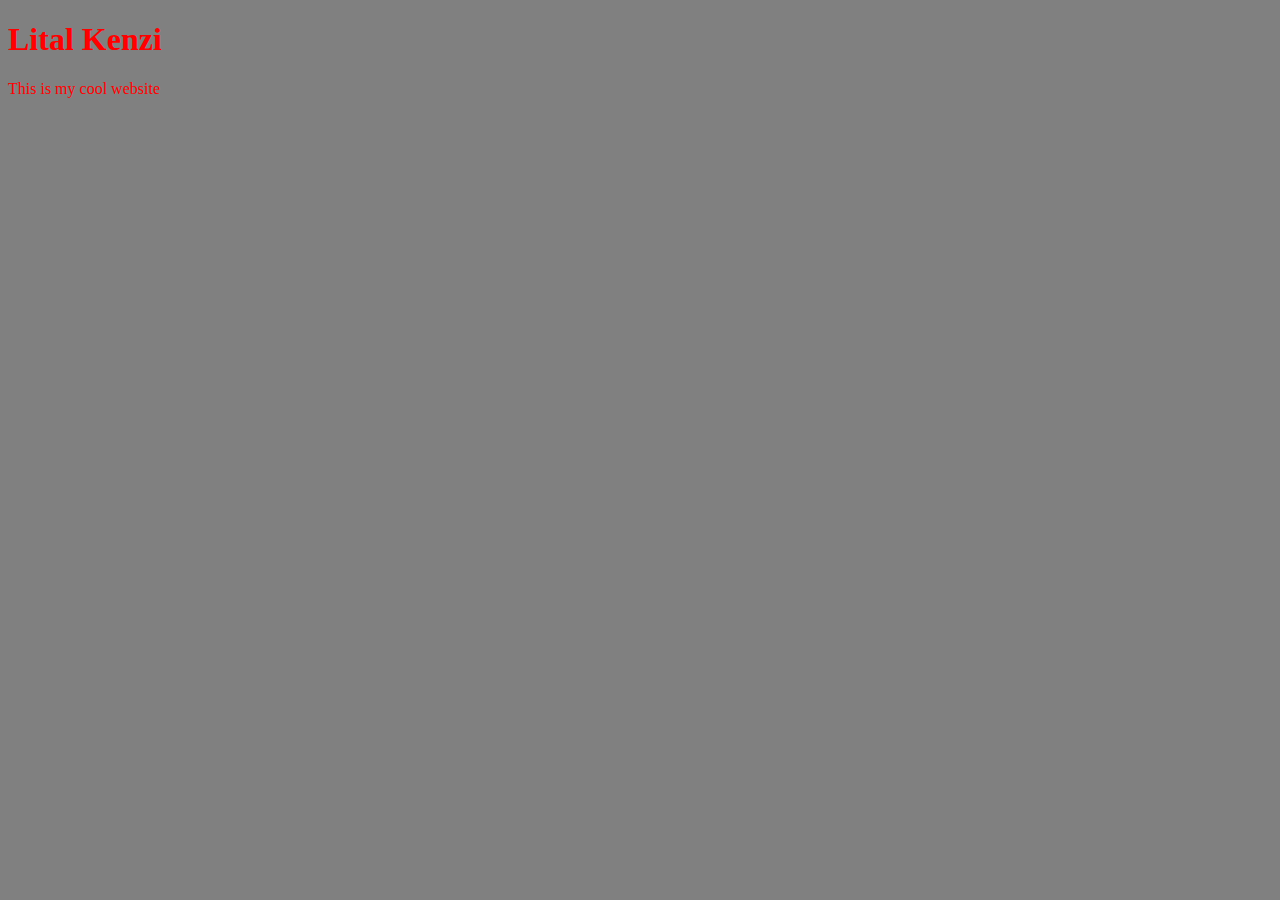
==== index.html @ 422ad074 "Revert "Revert "syncing my new repository""" ====
<!DOCTYPE html>
<html>
<head>
<title>Lital Kenzi Website</title>
<link rel="stylesheet" type="text/css" href="css/style.css">
</head>
<body>
<h1>Lital Kenzi</h1>
<p>This is my cool website</p>
</body>
</html>
---- css/style.css ----
body {
background-color: gray;
}
h1, p {
color: red;
}
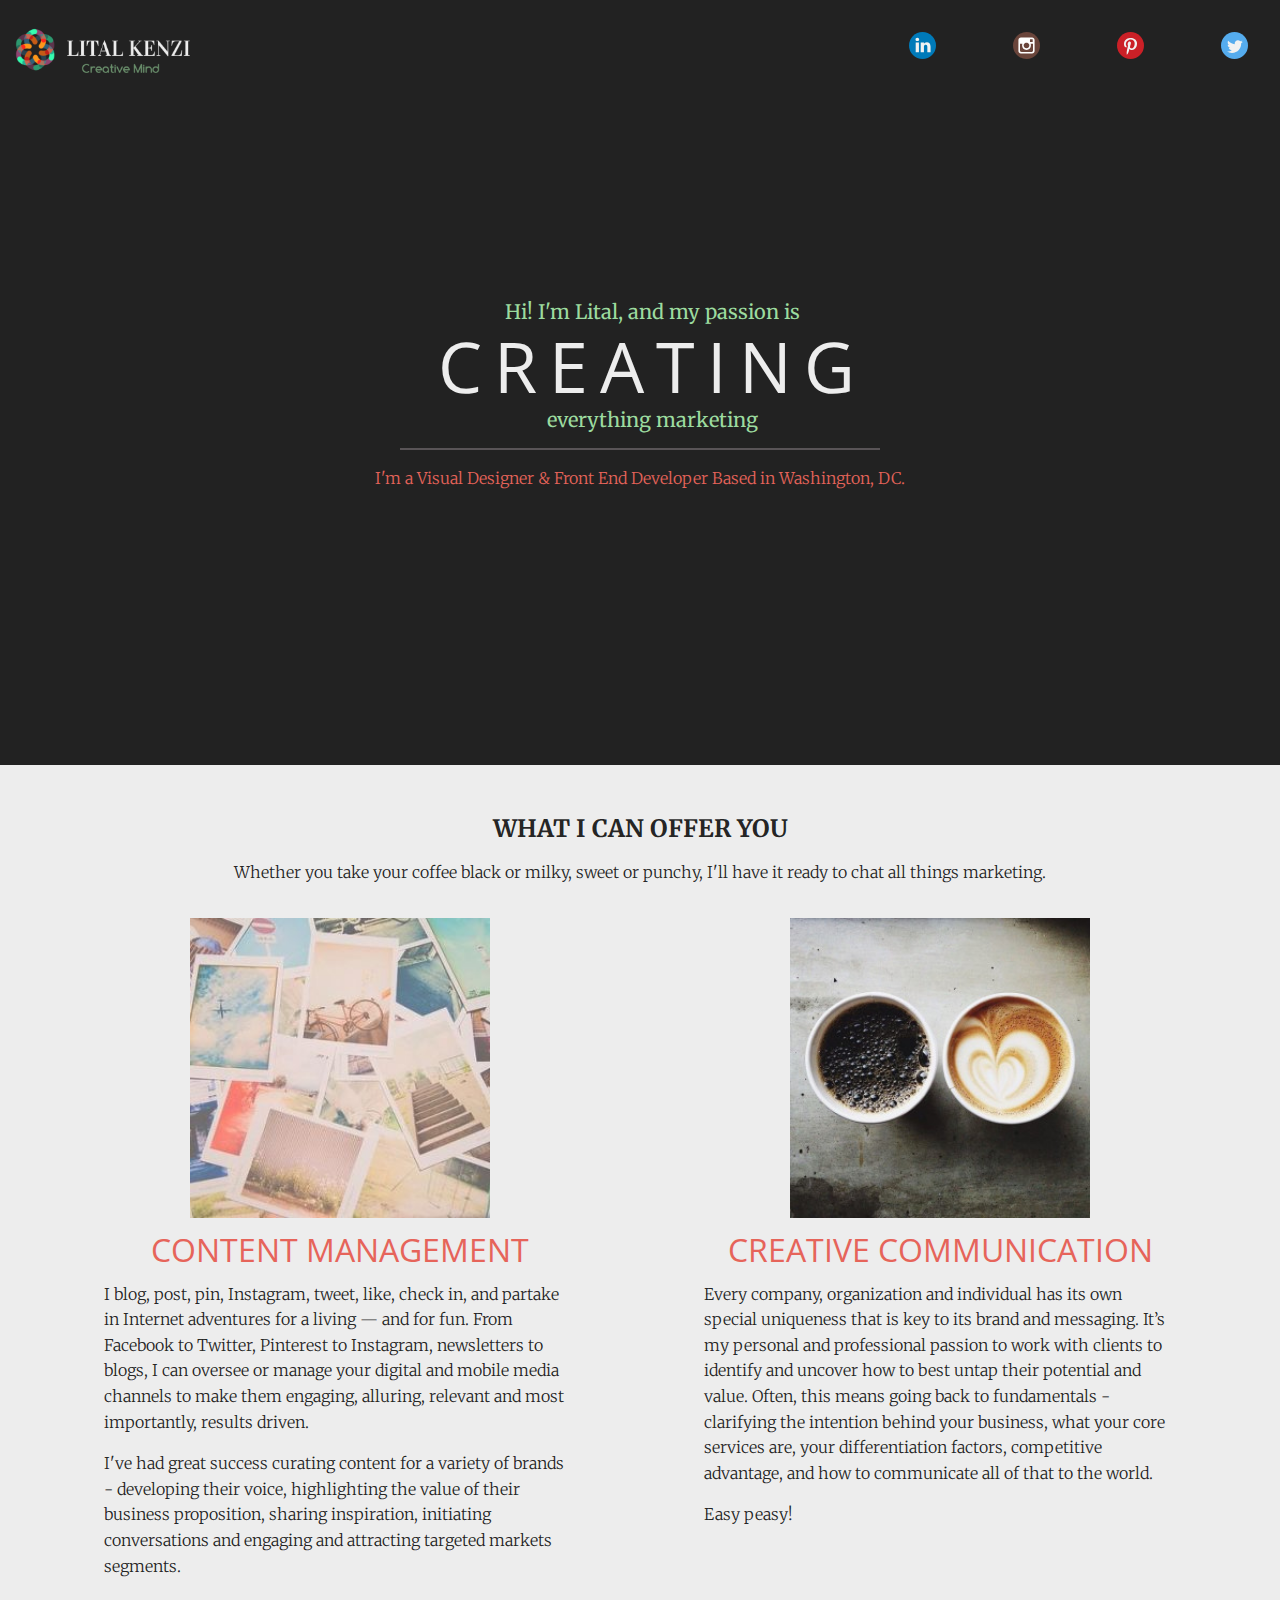
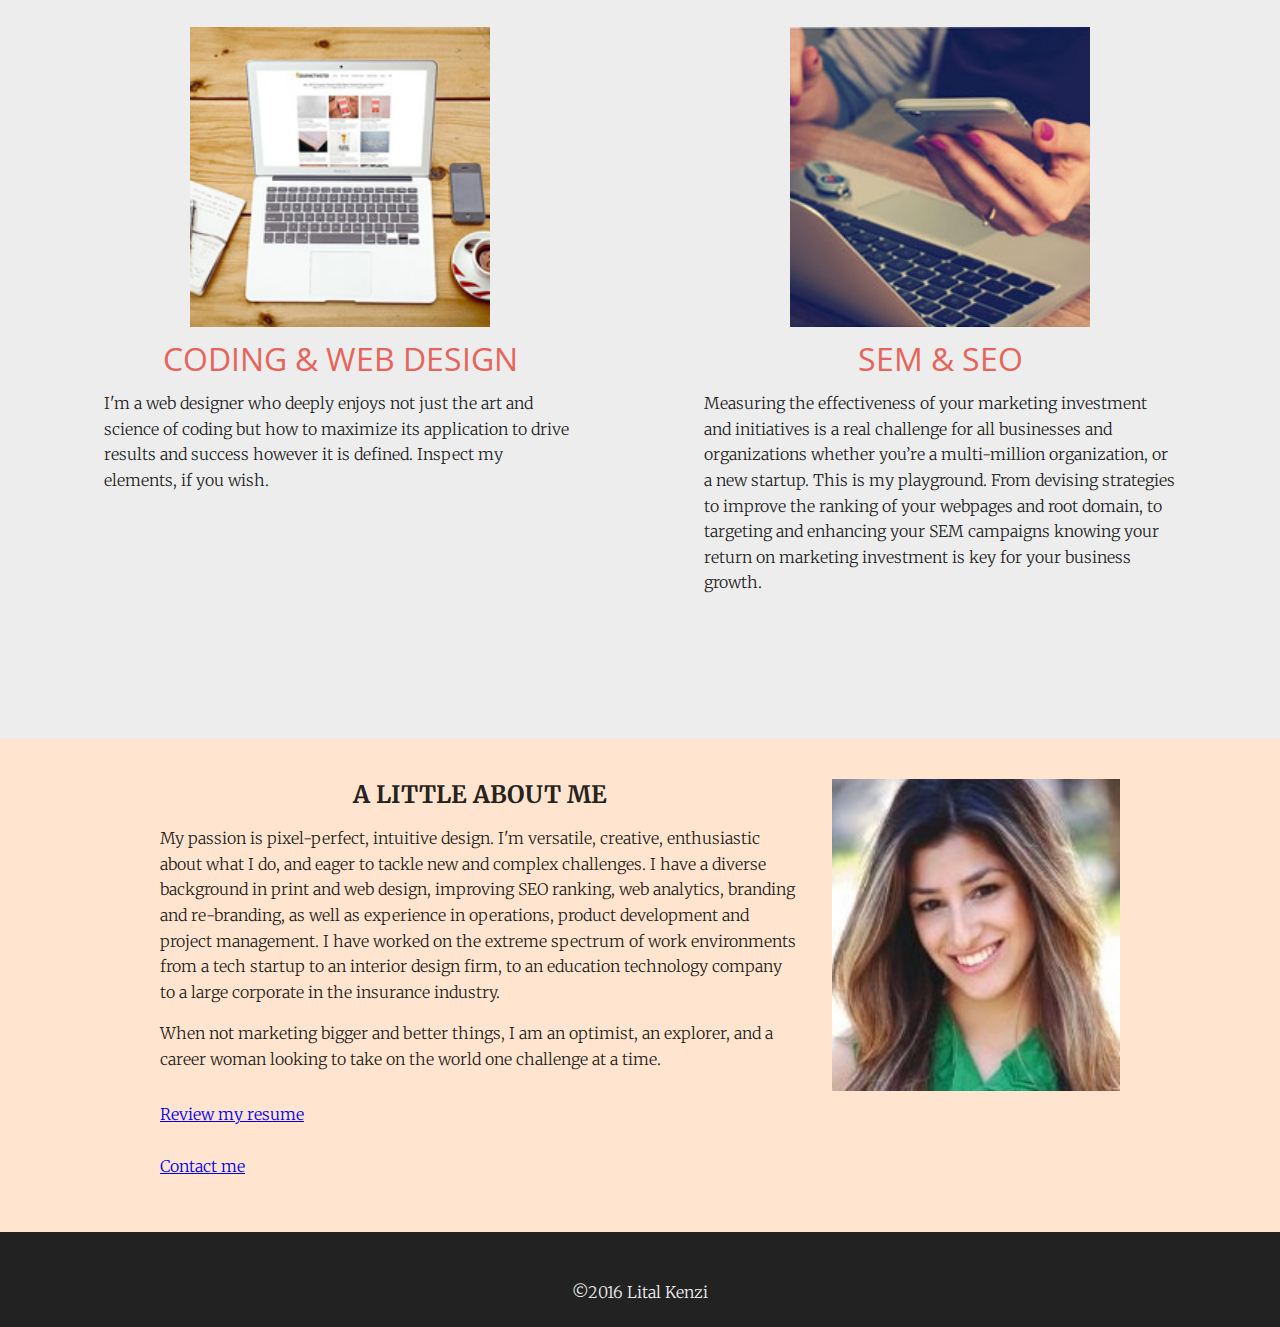
==== commit 77ce7388: "updates" ====
--- a/index.html
+++ b/index.html
@@ -1,11 +1,71 @@
 <!DOCTYPE html>
 <html>
 <head>
-<title>Lital Kenzi Website</title>
-<link rel="stylesheet" type="text/css" href="css/style.css">
+	<meta charset="utf-8">
+	<link rel="stylesheet" type="text/css" href="css/style.css">
+	<meta name="viewport" content="width=device-width, initial-scale=1">
+	<title>Lital Kenzi</title>
 </head>
 <body>
-<h1>Lital Kenzi</h1>
-<p>This is my cool website</p>
+	<header class="clearfix">
+		<a href="#"><img src="images/creativemind.png" alt="creativemind logo"></a>
+		<nav>
+			<a href="https://www.linkedin.com/in/lital-kenzi-9bbb5719"> <img src="images/svg/linkedin.svg"></a>
+			<a href="https://www.instagram.com/litalkenzi/"> <img src="images/svg/instagram.svg"></a>
+			<a href="https://www.pinterest.com/litalkenzi/"> <img src="images/svg/pinterest.svg"></a>
+			<a href="https://twitter.com/litalflame"> <img src="images/svg/twitter.svg"></a>
+		</nav>
+	</header>
+	<section id="splash">
+		<h1>Hi! I'm Lital, and my passion is
+		<span class="gray">CREATING</span>
+		<span class="mint">everything marketing</span></h1>
+		<hr>
+		<p>I'm a Visual Designer &amp; Front End Developer Based in Washington, DC.</p>
+	</section>
+
+	<section id="services" class="clearfix">
+		<h2>WHAT I CAN OFFER YOU</h2>
+		<p>Whether you take your coffee black or milky, sweet or punchy, I'll have it ready to chat all things marketing.</p>
+		<div class="clearfix">
+		<section class="two-columns">
+			<img src="images/contentmanagement.jpg">
+			<h3>CONTENT MANAGEMENT</h3>
+			<p>I blog, post, pin, Instagram, tweet, like, check in, and partake in Internet adventures for a living — and for fun. From Facebook to Twitter, Pinterest to Instagram, newsletters to blogs, I can oversee or manage your digital and mobile media channels to make them engaging, alluring, relevant and most importantly, results driven.</p>
+			<p>I've had great success curating content for a variety of brands - developing their voice, highlighting the value of their business proposition, sharing inspiration, initiating conversations and engaging and attracting targeted markets segments.</p>
+		</section>
+		<section class="two-columns">
+			<img src="images/creative communication.jpg">
+			<h3>CREATIVE COMMUNICATION</h3>
+			<p>Every company, organization and individual has its own special uniqueness that is key to its brand and messaging. It’s my personal and professional passion to work with clients to identify and uncover how to best untap their potential and value. Often, this means going back to fundamentals - clarifying the intention behind your business, what your core services are, your differentiation factors, competitive advantage, and how to communicate all of that to the world. </p>
+			<p>Easy peasy!</p>
+		</section> </div>
+		<div class="clearfix">
+		<section class="two-columns">
+		<img src="images/webmockup.jpg">
+			<h3>CODING &amp; WEB DESIGN</h3>
+			<p>I'm a web designer who deeply enjoys not just the art and science of coding but how to maximize its application to drive results and success however it is defined. Inspect my elements, if you wish.</p>
+		</section>
+		<section class="two-columns">
+			<img src="images/semseo.jpg">
+			<h3>SEM &amp; SEO</h3>
+			<p>Measuring the effectiveness of your marketing investment and initiatives is a real challenge for all businesses and organizations whether you’re a multi-million organization, or a new startup. This is my playground. From devising strategies to improve the ranking of your webpages and root domain, to targeting and enhancing your SEM campaigns knowing your return on marketing investment is key for your business growth.</p>
+		</section> </div>
+	</section>
+	<section id="about">
+		<div>
+			<img id="headshot" src="images/me.jpg" alt="litalkenziheadshot">
+			<h2>A LITTLE ABOUT ME</h2>
+			<p>My passion is pixel-perfect, intuitive design. I'm versatile, creative, enthusiastic about what I do, and eager to tackle new and complex challenges. I have a diverse background in print and web design, improving SEO ranking, web analytics, branding and re-branding, as well as experience in operations, product development and project management. I have worked on the extreme spectrum of work environments from a tech startup to an interior design firm, to an education technology company to a large corporate in the insurance industry.</p> 
+			<p>When not marketing bigger and better things, I am an optimist, an explorer, and a career woman looking to take on the world one challenge at a time.</p> <a href="litalkenzi.docx">Review my resume</a><a href= "mailto:litalkenzi.gmail.com">Contact me</a>
+		</div>
+	</section>
+<footer>
+		<p>&copy;2016 Lital Kenzi</p>
+</footer>
 </body>
-</html>+
+</html>
+
+
+
--- a/css/style.css
+++ b/css/style.css
@@ -1,6 +1,266 @@
+@import url(https://fonts.googleapis.com/css?family=Droid+Sans);
+@import url(https://fonts.googleapis.com/css?family=Open+Sans);
+@import url(https://fonts.googleapis.com/css?family=Merriweather:300);
+* { margin:0; padding:0; box-sizing:border-box; }
+
 body {
-background-color: gray;
-}
-h1, p {
-color: red;
-}+    background-color: #EDEDED;
+    background-repeat: no-repeat;
+    background-size: cover;
+    background-position: bottom;
+    background-attachment: fixed;
+    color: rgba(0,0,0,.87);
+    font-family: 'Merriweather', serif;
+    font-weight:300;
+}
+
+header img{
+    width: 200px;
+    padding-left: 0.8em;
+    display: block;
+    float:left;
+}
+
+header {
+    background: #222;
+    position: fixed; 
+    top: 0 ;
+    left: 0;
+    width: 100%;
+}
+nav {
+    float:right;
+}
+
+nav a {
+    float:left;
+    margin:1em;
+    padding:1em;
+    color: rgb(156,219,159);
+    text-decoration:none;
+}
+
+nav a img {
+    width: 40px;
+}
+
+section#splash {
+    font-style: normal;
+    background: #222;
+    height: 85vh;
+    position:relative;
+    text-align: center;
+    z-index: -1;
+}
+
+section#splash p {
+    color: rgb(230, 100, 90);
+    padding-bottom: 1em;
+}
+
+section#services {
+    background-color: #EDEDED;
+    padding: 1.5em 0;
+    margin: auto;
+    max-width: 75em;
+}
+section#services>p {
+    text-align:center;
+}
+
+section#services div {
+    margin: 1em 0;
+}
+section#about {
+    text-align: left;
+    background: rgb(255,229,207);
+    padding: 1em 1.5em 3.5em;
+}
+#about div {
+    max-width: 60em;
+    margin: auto;
+}
+#about a {
+    padding-top: 2em;
+    text-align: left;
+}
+
+h1 {
+    padding-top: 15em;
+    padding-bottom: 0px;
+    padding-left: 1.2em;
+    font-size: 1.25em;
+    font-style: normal;
+    font-variant: normal;
+    font-weight: normal;
+    color: rgb(156,219,159);
+    line-height: 1.2;
+}
+
+h1 span {
+    display:block;
+}
+
+h2 {
+    padding-top: 1.0em;
+    text-align: center;
+}
+
+h3 {
+    font-family: 'Open Sans', sans-serif;
+    font-size:2em;
+    font-style: normal;
+    font-variant: normal;
+    font-weight: normal;
+    line-height: 1;
+    color: #E6645A;
+    text-align: center;
+}
+
+p {
+    font-size: 1em;
+    margin:1em auto 0;
+    line-height: 1.6em;
+}
+
+a {
+    text-align: center;
+    display: block;
+}
+hr {
+    margin:1em auto;
+    max-width: 30em;
+    border: #595457 1px solid;
+}
+
+.gray {
+    font-family: 'Open Sans', sans-serif;
+    font-size: 3.5em;
+    font-style: normal;
+    font-variant: normal;
+    font-weight: normal;
+    letter-spacing: 12px;
+    color: #EDEDED;
+}
+
+.two-columns {
+    float: left;
+    width: 50%;
+    padding: 1em 4em;
+    min-height: 43em;
+}
+.two-columns img {
+    width: 300px;
+    margin: 0 auto 1em;
+    display: block;
+}
+.image-wrapper {
+    width:300px;
+    height: 300px;
+    margin: 0 auto 1em;
+    padding: 1em 1.5em;
+}
+
+.image-wrapper img {
+    width: 100%;
+    margin: 0 auto;
+    display: block;
+    padding: 2em 0em;
+}
+
+.column {
+    float: left;
+}
+
+#headshot {
+    display: block;
+    /* margin: 30px auto; */
+    float: right;
+    width: 33.33%;
+    padding-left: 2em;
+    padding-top: 1.5em;
+}
+
+.clearfix:after {
+    visibility: hidden;
+    display: block;
+    font-size: 0;
+    content: "services";
+    clear: both;
+    height: 0;
+}
+
+footer {
+    padding: 2em 5em;
+    height: 95px;
+    text-align: center;
+    background: #222;
+    color: #EDEDED;
+}
+
+@media only screen and (max-width:744px) {
+    h1 { padding-top:5em; }
+    section#splash {
+        height:auto;
+        padding:10em 0;
+    }
+    .two-columns {
+        float: none;
+        width: 100%;
+        min-height: initial;
+        padding: 2em 5em;
+    }
+    .two-columns img {
+        width:50%;
+    }
+}
+
+@media only screen and (max-width: 615px) {
+        header {
+        width: 120%;
+    }
+    nav {
+        float: none;
+    }
+    header img {
+        float: none;
+    }
+    .two-columns {
+        padding:2em 2em;
+    }
+    h1 {
+        padding-top: 8em;
+    }
+    .gray {
+        font-size: 2.5em;
+    }
+}
+
+@media only screen and (max-width: 400px) {
+    header {
+        width: 100%;
+    }  
+    .gray {
+        font-size: 2em;
+    }
+    section#splash {
+        font-size:.75em;
+    }
+    nav a {
+        margin:0;
+        text-align:center;
+        width:25%;
+    }
+    nav a img {
+        display:inline-block;
+        padding:0;
+        width:50%; 
+    }
+    h3 {
+        font-size:1.5em;
+    }
+}
+
+ 
+
+
